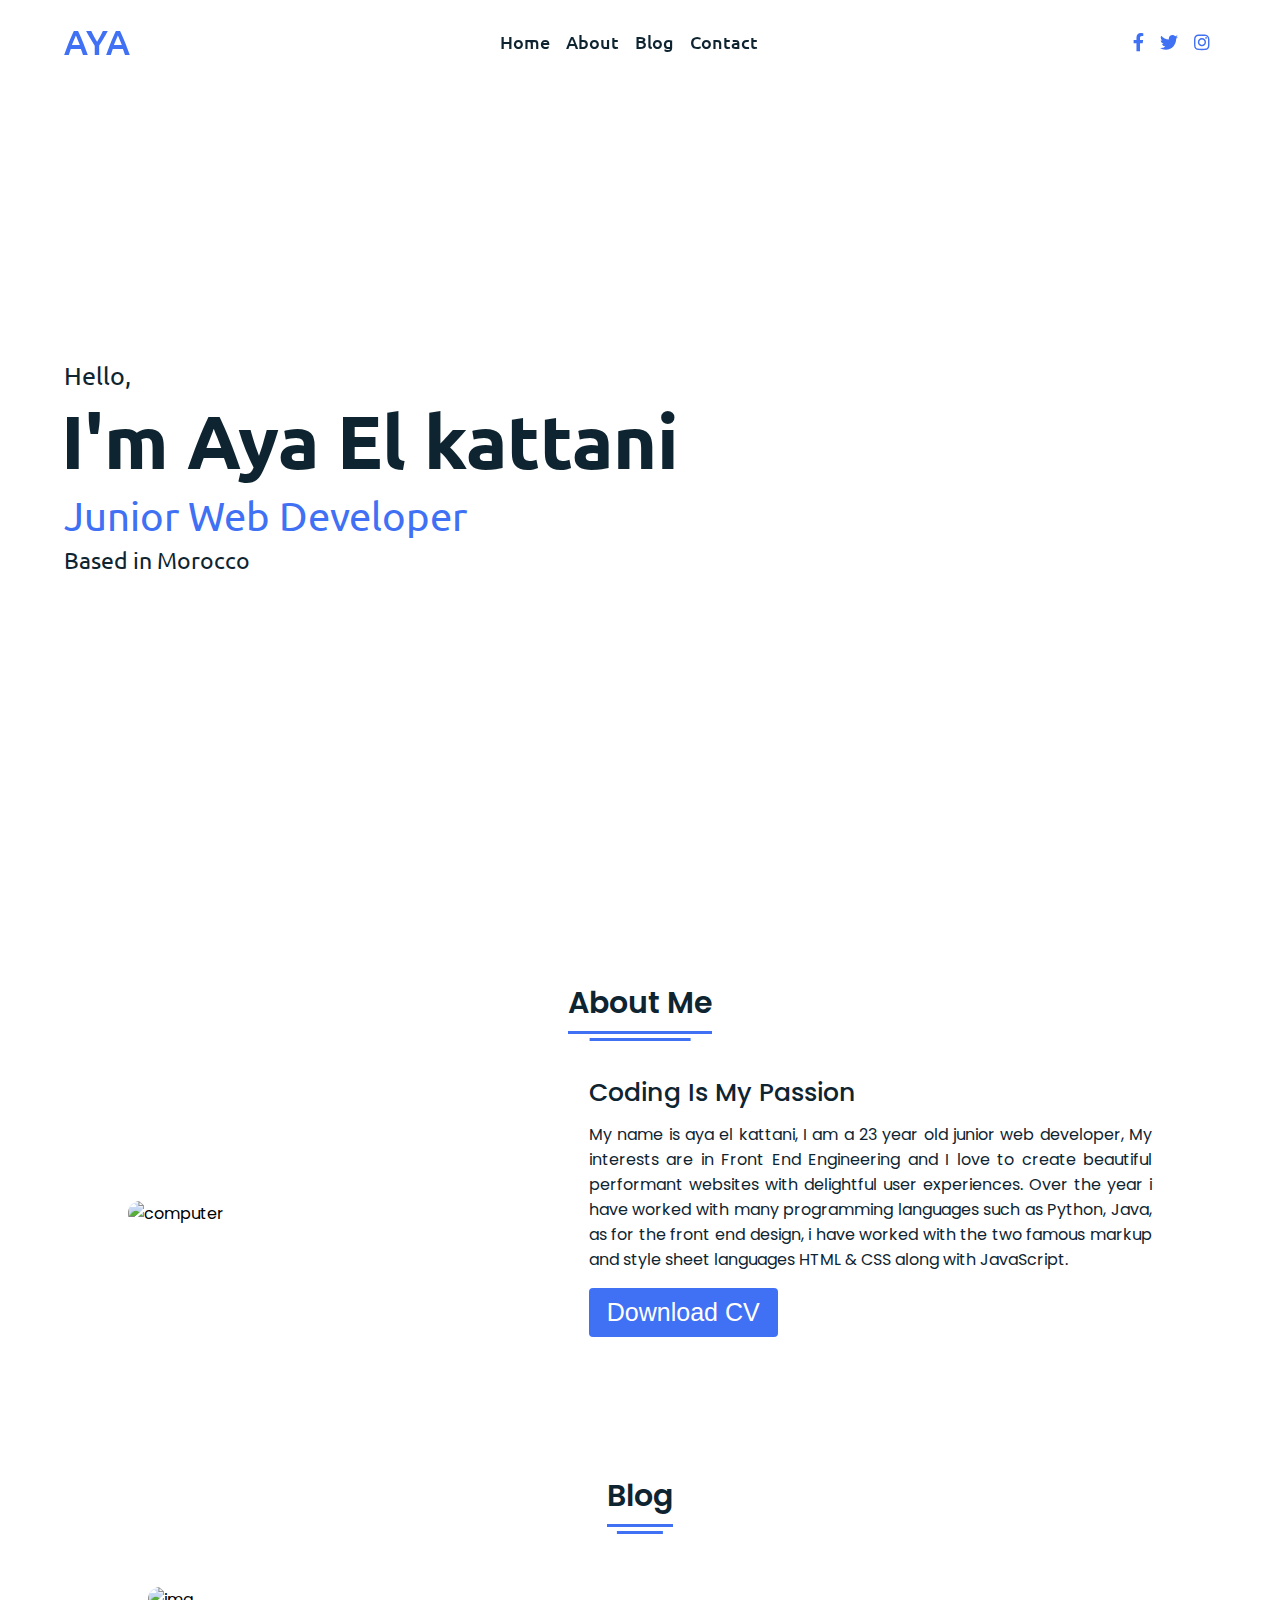
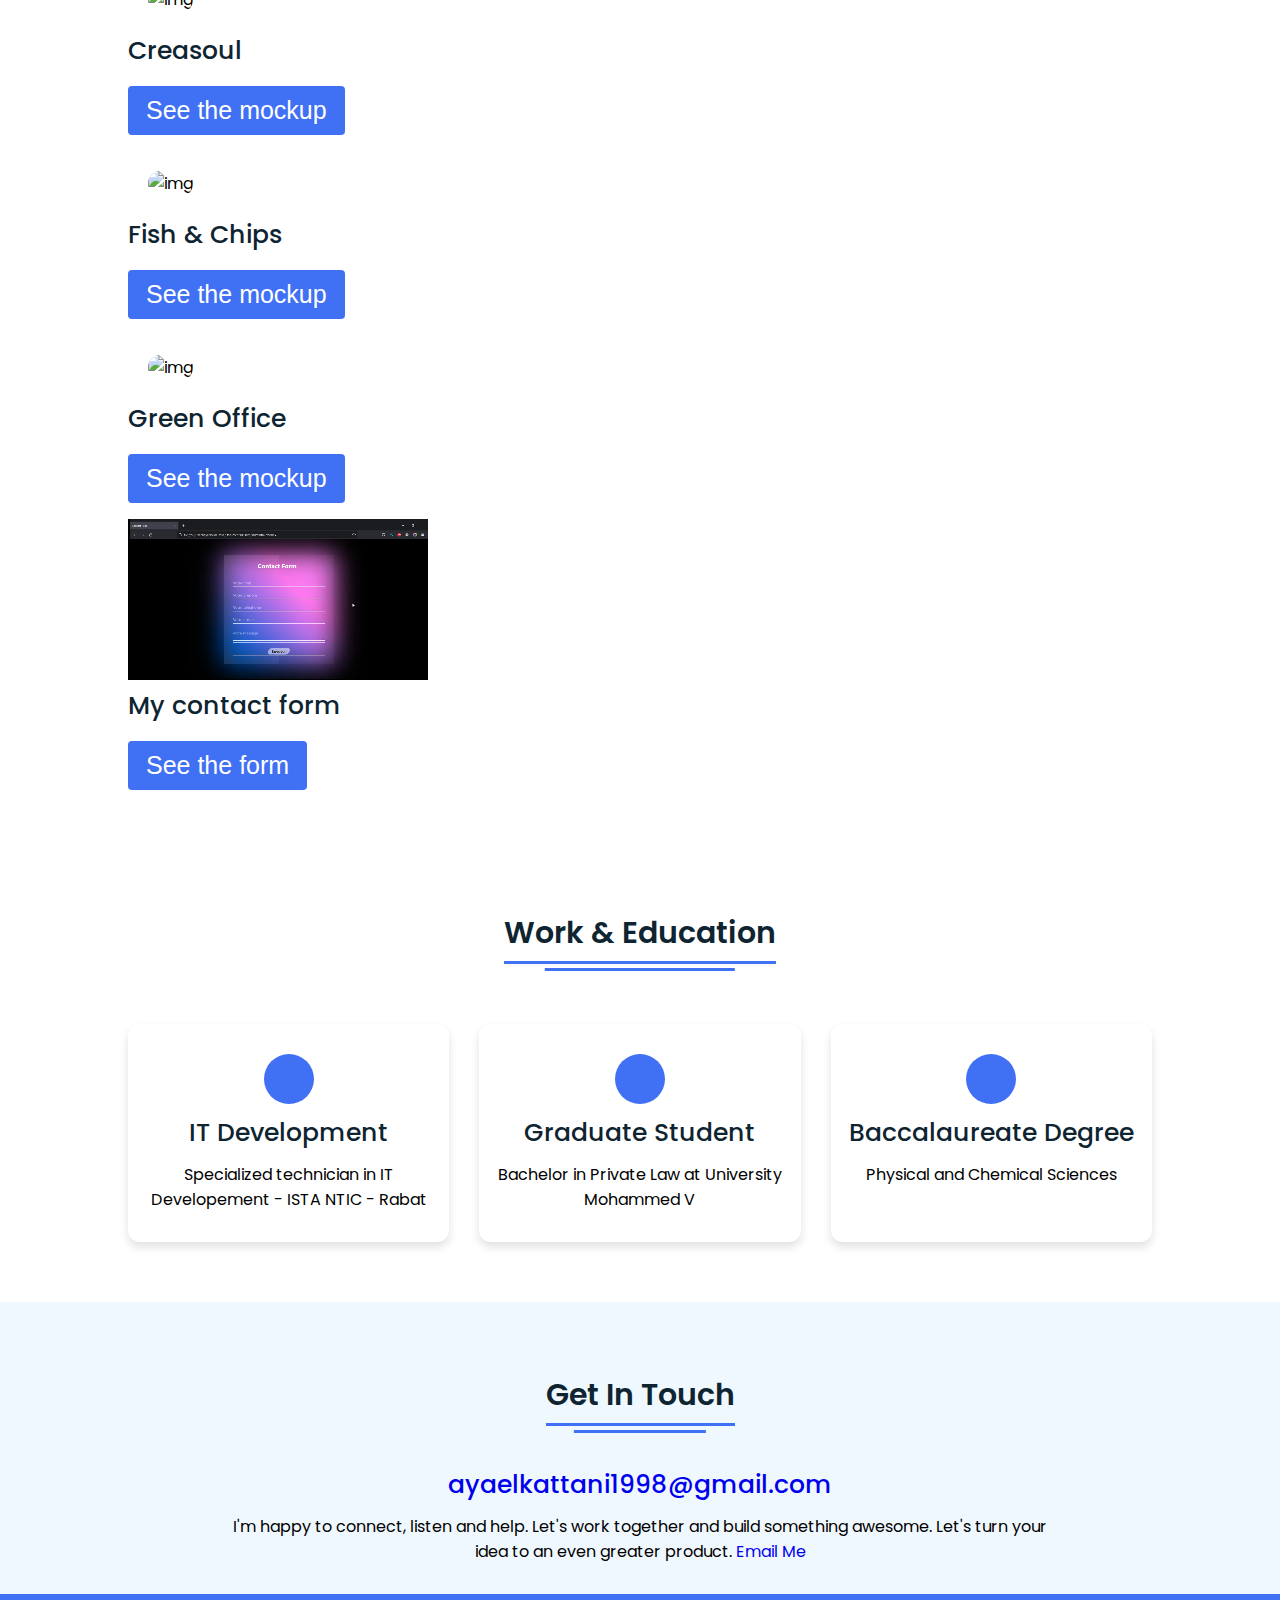
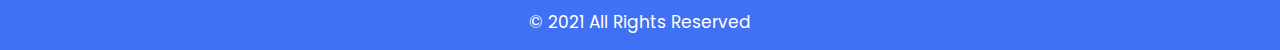
==== index.html @ eacef18b "Add files via upload" ====
<!DOCTYPE html>
<!-- Designined by CodingLab | www.youtube.com/codinglabyt -->
<html lang="en" dir="ltr">
  <head>
    <meta charset="UTF-8">
    <title>AYA'S WEBSITE</title>
    <link rel="stylesheet" href="style.css">
    <!-- Fontawesome CDN Link -->
    <link rel="stylesheet" href="https://cdnjs.cloudflare.com/ajax/libs/font-awesome/5.15.2/css/all.min.css"/>
     <meta name="viewport" content="width=device-width, initial-scale=1.0">
   </head>
<body>
  <!-- Move to up button -->
  <div class="scroll-button">
    <a href="#home"><i class="fas fa-arrow-up"></i></a>
  </div>
  <!-- navgaition menu -->
  <nav>
    <div class="navbar">
      <div class="logo"><a href="#">AYA</a></div>
      <ul class="menu">
          <li><a href="#home">Home</a></li>
          <li><a href="#about">About</a></li>
          <li><a href="#blog">Blog</a></li>
          <li><a href="#contact">Contact</a></li>
          <div class="cancel-btn">
            <i class="fas fa-times"></i>
          </div>
      </ul>
      <div class="media-icons">
        <a href="#"><i class="fab fa-facebook-f"></i></a>
        <a href="#"><i class="fab fa-twitter"></i></a>
        <a href="#"><i class="fab fa-instagram"></i></a>
      </div>
    </div>
    <div class="menu-btn">
      <i class="fas fa-bars"></i>
    </div>
  </nav>
  
<!-- Home Section Start -->
<section class="home" id="home">
  <div class="home-content">
    <div class="text">
      <div class="text-one">Hello,</div>
      <div class="text-two">I'm Aya El kattani</div>
      <div class="text-three">Junior Web Developer</div>
      <div class="text-four">Based in Morocco</div>
    </div>
    <!-- <div class="button">
      <button>Hire Me</button>
    </div> -->
  </div>
</section>

<!-- About Section Start -->
<section class="about" id="about">
  <div class="content">
    <div class="title"><span>About Me</span></div>
  <div class="about-details">
    <div class="left">
      <img src="images/mohammad-rahmani-unwXUc_Pqi4-unsplash(1)(1).jpg" alt="computer">
    </div>
    <div class="right">
      <div class="topic">Coding Is My Passion</div>
      <p>My name is aya el kattani, I am a 23 year old junior web developer, My interests are in Front End Engineering and I love to create beautiful performant websites with delightful user experiences. Over the year i have worked with many programming languages such as Python, Java, as for the front end design, i have worked with the two famous markup and style sheet languages HTML & CSS along with JavaScript.</p>
      <div class="button">
       <a href="CV.pdf"><button>Download CV</button></a>
      </div>
    </div>
  </div>
  </div>
</section>
<!-- My Blog Section Start -->
<!-- Section Tag and Other Div will same where we need to put same CSS -->
<section class="blog" id="blog">
  <div class="content">
    <div class="title"><span>Blog</span></div>
    <div class="blog-details">
      <div class="text">
        <div class="about-details">
          <div class="left">
            <img src="Images/desktop.png" alt="img" width="300px"/>
          </div>
          <div class="right">
            <div class="topic">Creasoul</div>
            <div class="button">
             <a href="Images/desktop.png"><button>See the mockup</button></a>
            </div>
          </div>
        </div>
        <div class="about-details">
          <div class="left">
            <img src="Images/desktopc.png" alt="img" width="300px"/>
          </div>
          <div class="right">
            <div class="topic">Fish & Chips</div>
            <div class="button">
             <a href="Images/desktopc.png"><button>See the mockup</button></a>
            </div>
          </div>
        </div>
        <div class="about-details">
          <div class="left">
            <img src="Images/desktopd.jpg" alt="img" width="300px"/>
          </div>
          <div class="right">
            <div class="topic">Green Office</div>
            <div class="button">
             <a href="Images/desktopd.png"><button>See the mockup</button></a>
            </div>
          </div>
        </div>   
        <div class="about-details">
          <div class="left">
            <video src="contact aya.mp4" alt="vid" width="300px">
          </div>
          <div class="right">
            <div class="topic">My contact form</div>
            <div class="button">
             <a href="contact aya.mp4"><button>See the form</button></a>
            </div>
          </div>
        </div>
    </div>
  </div>
 </section>

<!-- My Services Section Start -->
<section class="services" id="services">
  <div class="content">
    <div class="title"><span>Work & Education</span></div>
    <div class="boxes">
      <div class="box">
        <div class="icon">
      </div>
      <div class="topic">IT Development</div>
      <p>Specialized technician in IT Developement - ISTA NTIC - Rabat</p>
    </div>
      <div class="box">
        <div class="icon">
      </div>
      <div class="topic">Graduate Student</div>
      <p>Bachelor in Private Law at University Mohammed V</p>
    </div>
      <div class="box">
        <div class="icon">
      </div>
      <div class="topic">Baccalaureate Degree</div>
      <p>Physical and Chemical Sciences</p>
    </div>
  </div>
  </div>
</section>

<!-- Contact Me section Start -->
<section class="contact" id="contact">
  <div class="content">
    <div class="title"><span>Get In Touch</span></div>
    <div class="text">
      <div class="topic"><a href="mailto:#0">ayaelkattani1998@gmail.com</a></div>
      <p>I'm happy to connect, listen and help. Let's work together and build something awesome. Let's turn your idea to an even greater product.
        <a href="mailto:#0">Email Me</a>
      </p>
    </div>
  </div>
</section>

<!-- Footer Section Start -->
<footer>
  <div class="text">
    <span><a href="#"></a> &#169; 2021 All Rights Reserved</span>
  </div>
</footer>

  <script src="script.js"></script>
</body>
</html>
---- style.css ----
/* Google Font CDN Link */
@import url('https://fonts.googleapis.com/css2?family=Poppins:wght@400;500;600;700&family=Ubuntu:wght@400;500;700&display=swap');
*{
  margin: 0;
  padding: 0;
  box-sizing: border-box;
  text-decoration: none;
  scroll-behavior: smooth;
}
/* Custom Scroll Bar CSS */
::-webkit-scrollbar {
    width: 10px;
}
::-webkit-scrollbar-track {
    background: #f1f1f1;
}
::-webkit-scrollbar-thumb {
    background: #6e93f7;
    border-radius: 12px;
    transition: all 0.3s ease;
}
::-webkit-scrollbar-thumb:hover {
    background: #4070f4;
}
/* navbar styling */
nav{
  position: fixed;
  width: 100%;
  padding: 20px 0;
  z-index: 998;
  transition: all 0.3s ease;
  font-family: 'Ubuntu', sans-serif;
}
nav.sticky{
  background: #4070f4;
  padding: 13px 0;
}
nav .navbar{
  width: 90%;
  display: flex;
  justify-content: space-between;
  align-items: center;
  margin: auto;
}
nav .navbar .logo a{
  font-weight: 500;
  font-size: 35px;
  color: #4070f4;
}
nav.sticky .navbar .logo a{
  color: #fff;
}
nav .navbar .menu{
  display: flex;
  position: relative;
}
nav .navbar .menu li{
  list-style: none;
  margin: 0 8px;
}
.navbar .menu a{
  font-size: 18px;
  font-weight: 500;
  color: #0E2431;
  padding: 6px 0;
  transition: all 0.4s ease;
}
.navbar .menu a:hover{
  color: #4070f4;
}
nav.sticky .menu a{
  color: #FFF;
}
nav.sticky .menu a:hover{
  color: #0E2431;
}
.navbar .media-icons a{
  color: #4070f4;
  font-size: 18px;
  margin: 0 6px;
}
nav.sticky .media-icons a{
  color: #FFF;
}
/* Side Navigation Menu Button CSS */
nav .menu-btn,
.navbar .menu .cancel-btn{
  position: absolute;
  color: #fff;
  right: 30px;
  top: 20px;
  font-size: 20px;
  cursor: pointer;
  transition: all 0.3s ease;
  display: none;
}
nav .menu-btn{
  color: #4070f4;
}
nav.sticky .menu-btn{
  color: #FFF;
}
.navbar .menu .menu-btn{
  color: #fff;
}
/* home section styling */
.home{
  height: 100vh;
  width: 100%;
  background: url("Images/20945893.jpg") no-repeat;
  background-size: 50%;
  background-position: right;
  font-family: 'Ubuntu', sans-serif;
}
.home .home-content{
  width: 90%;
  height: 100%;
  margin: auto;
  display: flex;
  flex-direction: column;
  justify-content: center;
}
.home .text-one{
  font-size: 25px;
  color: #0E2431;
}
.home .text-two{
  color: #0E2431;
  font-size: 75px;
  font-weight: 600;
  margin-left: -3px;
}
.home .text-three{
  font-size: 40px;
  margin: 5px 0;
  color: #4070f4;
}
.home .text-four{
  font-size: 23px;
  margin: 5px 0;
  color: #0E2431;
}
.text img{
  margin: 20px;
}
.home .button{
  margin: 14px 0;
}
.home .button button{
  outline: none;
  padding: 8px 16px;
  border-radius: 6px;
  font-size: 25px;
  font-weight: 400;
  background: #4070f4;
  color: #fff;
  cursor: pointer;
  border: 2px solid transparent;
  transition: all 0.4s ease;
}
.home .button button:hover{
  border-color: #4070f4;
  background-color: #fff;
  color: #4070f4;
}
/* About Section Styling */
/* Those Elements Where We Have Apply Same CSS,
 I'm Selecting Directly 'Section Tag' and 'Class'  */
section{
  padding-top: 40px;
}
section .content{
  width: 80%;
  margin: 40px auto;
  font-family: 'Poppins', sans-serif;
}
.about .about-details{
  display: flex;
  justify-content: space-between;
  align-items: center;
}
section .title{
  display: flex;
  justify-content: center;
  margin-bottom: 40px;
}
section .title span{
  color: #0E2431;
  font-size: 30px;
  font-weight: 600;
  position: relative;
  padding-bottom: 8px;
}
section .title span::before,
section .title span::after{
  content: '';
  position: absolute;
  height: 3px;
  width: 100%;
  background: #4070f4;
  left: 0;
  bottom: 0;
}
section .title span::after{
  bottom: -7px;
  width: 70%;
  left: 50%;
  transform: translateX(-50%);
}
.about .about-details .left{
  width: 45%;
}
.left img{
  height: 400px;
  width: 400px;
  object-fit: cover;
  border-radius: 12px;
}
.about-details .right{
  width: 55%;
}
section  .topic{
  color: #0E2431;
  font-size: 25px;
  font-weight: 500;
  margin-bottom: 10px;
}
.about-details .right p{
  text-align: justify;
  color: #0E2431;
}
section .button{
  margin: 16px 0;
}
section .button button{
  outline: none;
  padding: 8px 16px;
  border-radius: 4px;
  font-size: 25px;
  font-weight: 400;
  background: #4070f4;
  color: #fff;
  border: 2px solid transparent;
  cursor: pointer;
  transition: all 0.4s ease;
}
section .button button:hover{
  border-color: #4070f4;
  background-color: #fff;
  color: #4070f4;
}
 /* My Skills CSS */
 .skills{
   background: #F0F8FF;
 }
 .skills .content{
   padding: 40px 0;
 }
 .skills .skills-details{
   display: flex;
   justify-content: space-between;
   align-items: center;
 }
 .skills-details .text{
   width: 50%;
 }
 .skills-details p{
   color: #0E2431;
   text-align: justify;
 }
.skills .skills-details .experience{
  display: flex;
  align-items: center;
  margin: 0 10px;
}
.skills-details .experience .num{
  color: #0E2431;
  font-size: 80px;
}
.skills-details .experience .exp{
  color: #0E2431;
  margin-left: 20px;
  font-size: 18px;
  font-weight: 500;
  margin: 0 6px;
}
.skills-details .boxes{
  width: 45%;
  display: flex;
  flex-wrap: wrap;
  justify-content: space-between;
}
.skills-details .box{
  width: calc(100% / 2 - 20px);
  margin: 20px 0;
}
.skills-details .boxes .topic{
  font-size: 20px;
  color: #4070f4;
}
.skills-details .boxes .per{
  font-size: 60px;
  color: #4070f4;
}
/* My Services CSS */
.services .boxes{
  display: flex;
  flex-wrap: wrap;
  justify-content: space-between;
}
.services .boxes .box{
  margin: 20px 0;
  width: calc(100% / 3 - 20px);
  text-align: center;
  border-radius: 12px;
  padding: 30px 10px;
  box-shadow: 0 5px 10px rgba(0, 0, 0, 0.12);
  cursor: default;
  transition: all 0.4s ease;
}
.services .boxes .box:hover{
  background: #4070f4;
  color: #fff;
}
.services .boxes .box .icon{
  height: 50px;
  width: 50px;
  background: #4070f4;
  border-radius: 50%;
  text-align: center;
  line-height: 50px;
  font-size: 18px;
  color: #fff;
  margin: 0 auto 10px auto;
  transition: all 0.4s ease;
}
.boxes .box:hover .icon{
  background-color: #fff;
  color: #4070f4;
}
.services .boxes .box:hover .topic,
.services .boxes .box:hover p{
  color: #0E2431;
  transition: all 0.4s ease;
}
.services .boxes .box:hover .topic,
.services .boxes .box:hover p{
  color: #fff;
}
/* Contact Me CSS */
.contact{
  background: #F0F8FF;
}
.contact .content{
  margin: 0 auto;
  padding: 30px 0;
}
.contact .text{
  width: 80%;
  text-align: center;
  margin: auto;
}
/* Footer CSS */
footer{
  background: #4070f4;
  padding: 15px 0;
  text-align: center;
  font-family: 'Poppins', sans-serif;
}
footer .text span{
  font-size: 17px;
  font-weight: 400;
  color: #fff;
}
footer .text span a{
  font-weight: 500;
  color: #FFF;
}
footer .text span a:hover{
  text-decoration: underline;
}
/* Scroll TO Top Button CSS */
.scroll-button a{
  position: fixed;
  bottom: 20px;
  right: 20px;
  color: #fff;
  background: #4070f4;
  padding: 7px 12px;;
  font-size: 18px;
  border-radius: 6px;
  box-shadow: rgba(0, 0, 0, 0.15);
  display: none;
}
/* Responsive Media Query */
@media (max-width: 1190px) {
  section .content{
    width: 85%;
  }
}
@media (max-width: 1000px) {
  .about .about-details{
    justify-content: center;
    flex-direction: column;
  }
  .about .about-details .left{
    display: flex;
    justify-content: center;
    width: 100%;
  }
  .about-details .right{
    width: 90%;
    margin: 40px 0;
  }
  .services .boxes .box{
    margin: 20px 0;
    width: calc(100% / 2 - 20px);
  }
}
@media (max-width: 900px) {
  .about .left img{
    height: 350px;
    width: 350px;
  }
}
@media (max-width: 750px) {
  nav .navbar{
    width: 90%;
  }
  nav .navbar .menu{
    position: fixed;
    left: -100%;
    top: 0;
    background: #0E2431;
    height: 100vh;
    max-width: 400px;
    width: 100%;
    padding-top: 60px;
    flex-direction: column;
    align-items: center;
    transition: all 0.5s ease;
  }
  .navbar.active .menu{
    left: 0;
  }
  nav .navbar .menu a{
    font-size: 23px;
    display: block;
    color: #fff;
    margin: 10px 0;
  }
  nav.sticky .menu a:hover{
    color: #4070f4;
  }
  nav .navbar .media-icons{
    display: none;
  }
  nav .menu-btn,
  .navbar .menu .cancel-btn{
    display: block;
  }
  .home .text-two{
    font-size: 65px;
  }
  .home .text-three{
    font-size: 35px;
  }
  .skills .skills-details{
    align-items: center;
    justify-content: center;
    flex-direction: column;
  }
  .skills-details .text{
    width: 100%;
    margin-bottom: 50px;
  }
  .skills-details .boxes{
    justify-content: center;
    align-items: center;
    width: 100%;
  }
  .services .boxes .box{
    margin: 20px 0;
    width: 100%;
  }
  .contact .text{
    width: 100%;
}
}
@media (max-width: 500px){
  .home .text-two{
    font-size: 55px;
  }
  .home .text-three{
    font-size: 33px;
  }
  .skills-details .boxes .per{
    font-size: 50px;
    color: #4070f4;
  }
}
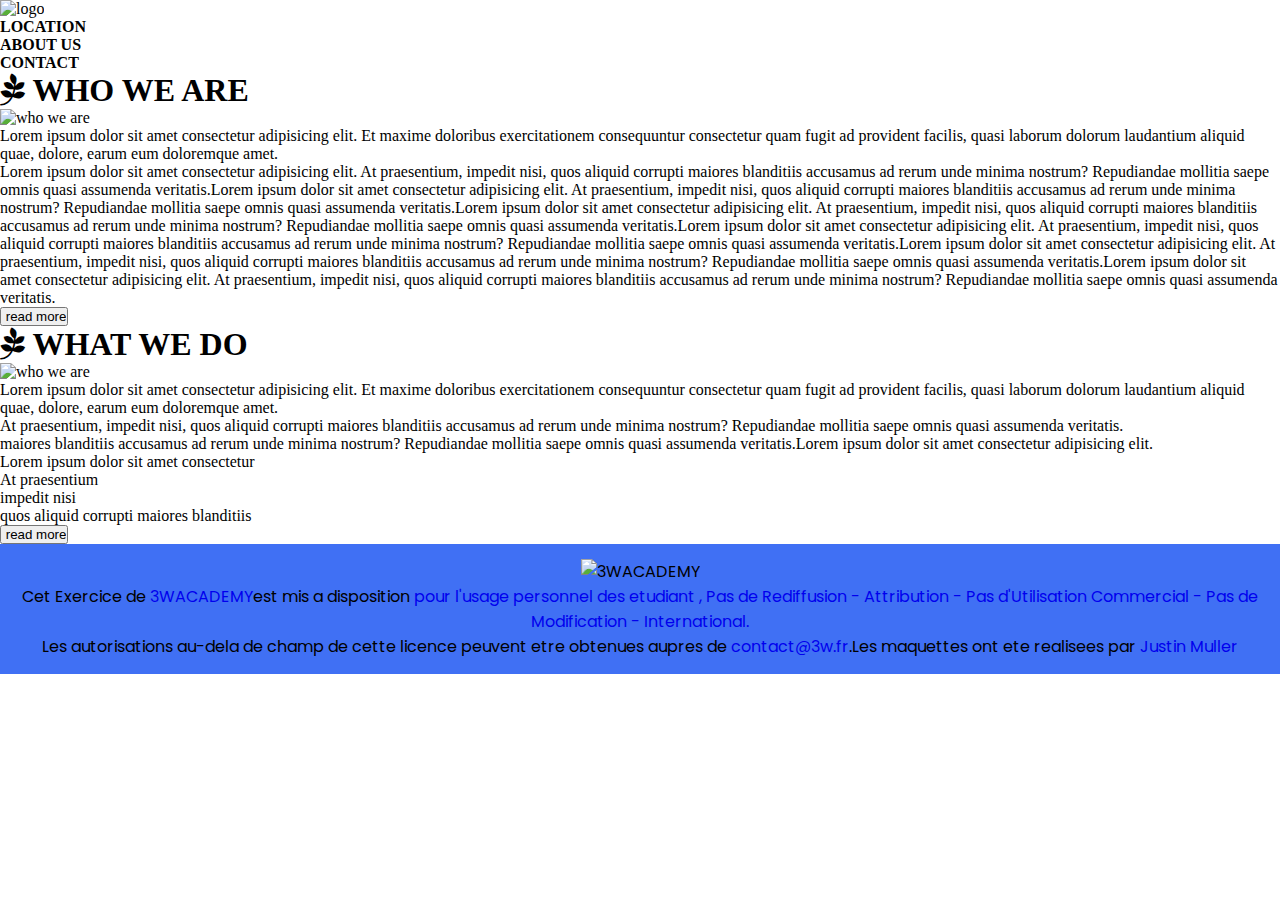
==== commit 5dbbf9a5: "Add files via upload" ====
--- a/index.html
+++ b/index.html
@@ -1,178 +1,50 @@
 <!DOCTYPE html>
-<!-- Designined by CodingLab | www.youtube.com/codinglabyt -->
-<html lang="en" dir="ltr">
-  <head>
-    <meta charset="UTF-8">
-    <title>AYA'S WEBSITE</title>
-    <link rel="stylesheet" href="style.css">
-    <!-- Fontawesome CDN Link -->
-    <link rel="stylesheet" href="https://cdnjs.cloudflare.com/ajax/libs/font-awesome/5.15.2/css/all.min.css"/>
-     <meta name="viewport" content="width=device-width, initial-scale=1.0">
-   </head>
+<html>
+<head>
+    <meta charset='utf-8'>
+    <title>GREEN OFFICE</title>
+    <link rel='stylesheet' type='text/css' href='style.css'>
+</head>
 <body>
-  <!-- Move to up button -->
-  <div class="scroll-button">
-    <a href="#home"><i class="fas fa-arrow-up"></i></a>
-  </div>
-  <!-- navgaition menu -->
-  <nav>
-    <div class="navbar">
-      <div class="logo"><a href="#">AYA</a></div>
-      <ul class="menu">
-          <li><a href="#home">Home</a></li>
-          <li><a href="#about">About</a></li>
-          <li><a href="#blog">Blog</a></li>
-          <li><a href="#contact">Contact</a></li>
-          <div class="cancel-btn">
-            <i class="fas fa-times"></i>
-          </div>
-      </ul>
-      <div class="media-icons">
-        <a href="#"><i class="fab fa-facebook-f"></i></a>
-        <a href="#"><i class="fab fa-twitter"></i></a>
-        <a href="#"><i class="fab fa-instagram"></i></a>
-      </div>
-    </div>
-    <div class="menu-btn">
-      <i class="fas fa-bars"></i>
-    </div>
-  </nav>
-  
-<!-- Home Section Start -->
-<section class="home" id="home">
-  <div class="home-content">
-    <div class="text">
-      <div class="text-one">Hello,</div>
-      <div class="text-two">I'm Aya El kattani</div>
-      <div class="text-three">Junior Web Developer</div>
-      <div class="text-four">Based in Morocco</div>
-    </div>
-    <!-- <div class="button">
-      <button>Hire Me</button>
-    </div> -->
-  </div>
-</section>
-
-<!-- About Section Start -->
-<section class="about" id="about">
-  <div class="content">
-    <div class="title"><span>About Me</span></div>
-  <div class="about-details">
-    <div class="left">
-      <img src="images/mohammad-rahmani-unwXUc_Pqi4-unsplash(1)(1).jpg" alt="computer">
-    </div>
-    <div class="right">
-      <div class="topic">Coding Is My Passion</div>
-      <p>My name is aya el kattani, I am a 23 year old junior web developer, My interests are in Front End Engineering and I love to create beautiful performant websites with delightful user experiences. Over the year i have worked with many programming languages such as Python, Java, as for the front end design, i have worked with the two famous markup and style sheet languages HTML & CSS along with JavaScript.</p>
-      <div class="button">
-       <a href="CV.pdf"><button>Download CV</button></a>
-      </div>
-    </div>
-  </div>
-  </div>
-</section>
-<!-- My Blog Section Start -->
-<!-- Section Tag and Other Div will same where we need to put same CSS -->
-<section class="blog" id="blog">
-  <div class="content">
-    <div class="title"><span>Blog</span></div>
-    <div class="blog-details">
-      <div class="text">
-        <div class="about-details">
-          <div class="left">
-            <img src="Images/desktop.png" alt="img" width="300px"/>
-          </div>
-          <div class="right">
-            <div class="topic">Creasoul</div>
-            <div class="button">
-             <a href="Images/desktop.png"><button>See the mockup</button></a>
-            </div>
-          </div>
+    <header>
+        <img src="Maquette1/img/logo.png" alt="logo">
+        <ul>
+            <li><b>LOCATION</b></li>
+            <!-- <button type="button" onclick="">LOCATION</button> -->
+            <li><b>ABOUT US</b></li>
+            <!-- <button type="button" onclick="">ABOUT</button> -->
+            <li><b>CONTACT</b></li>
+            <!-- <button type="button" onclick="">CONTACT</button> -->
+        </ul>
+    </header>
+    <div class="backgound">
+        <div class="first_div">
+            <h1><i class="fa fa-pagelines" aria-hidden="true"></i>
+                <link rel="stylesheet" href="https://stackpath.bootstrapcdn.com/font-awesome/4.7.0/css/font-awesome.min.css" integrity="sha384-wvfXpqpZZVQGK6TAh5PVlGOfQNHSoD2xbE+QkPxCAFlNEevoEH3Sl0sibVcOQVnN" crossorigin="anonymous">WHO WE ARE</h1>
+            <img src="Maquette1/img/who.jpg" alt="who we are" height="150px">
+            <p class="">Lorem ipsum dolor sit amet consectetur adipisicing elit. Et maxime doloribus exercitationem consequuntur consectetur quam fugit ad provident facilis, quasi laborum dolorum laudantium aliquid quae, dolore, earum eum doloremque amet.</p>
+            <p>Lorem ipsum dolor sit amet consectetur adipisicing elit. At praesentium, impedit nisi, quos aliquid corrupti maiores blanditiis accusamus ad rerum unde minima nostrum? Repudiandae mollitia saepe omnis quasi assumenda veritatis.Lorem ipsum dolor sit amet consectetur adipisicing elit. At praesentium, impedit nisi, quos aliquid corrupti maiores blanditiis accusamus ad rerum unde minima nostrum? Repudiandae mollitia saepe omnis quasi assumenda veritatis.Lorem ipsum dolor sit amet consectetur adipisicing elit. At praesentium, impedit nisi, quos aliquid corrupti maiores blanditiis accusamus ad rerum unde minima nostrum? Repudiandae mollitia saepe omnis quasi assumenda veritatis.Lorem ipsum dolor sit amet consectetur adipisicing elit. At praesentium, impedit nisi, quos aliquid corrupti maiores blanditiis accusamus ad rerum unde minima nostrum? Repudiandae mollitia saepe omnis quasi assumenda veritatis.Lorem ipsum dolor sit amet consectetur adipisicing elit. At praesentium, impedit nisi, quos aliquid corrupti maiores blanditiis accusamus ad rerum unde minima nostrum? Repudiandae mollitia saepe omnis quasi assumenda veritatis.Lorem ipsum dolor sit amet consectetur adipisicing elit. At praesentium, impedit nisi, quos aliquid corrupti maiores blanditiis accusamus ad rerum unde minima nostrum? Repudiandae mollitia saepe omnis quasi assumenda veritatis.</p>
+            <input type="button" name="button" value=" read more">
         </div>
-        <div class="about-details">
-          <div class="left">
-            <img src="Images/desktopc.png" alt="img" width="300px"/>
-          </div>
-          <div class="right">
-            <div class="topic">Fish & Chips</div>
-            <div class="button">
-             <a href="Images/desktopc.png"><button>See the mockup</button></a>
-            </div>
-          </div>
-        </div>
-        <div class="about-details">
-          <div class="left">
-            <img src="Images/desktopd.jpg" alt="img" width="300px"/>
-          </div>
-          <div class="right">
-            <div class="topic">Green Office</div>
-            <div class="button">
-             <a href="Images/desktopd.png"><button>See the mockup</button></a>
-            </div>
-          </div>
-        </div>   
-        <div class="about-details">
-          <div class="left">
-            <video src="contact aya.mp4" alt="vid" width="300px">
-          </div>
-          <div class="right">
-            <div class="topic">My contact form</div>
-            <div class="button">
-             <a href="contact aya.mp4"><button>See the form</button></a>
-            </div>
-          </div>
+        <div class="second_div">
+            <h1><i class="fa fa-pagelines" aria-hidden="true"></i>
+                <link rel="stylesheet" href="https://stackpath.bootstrapcdn.com/font-awesome/4.7.0/css/font-awesome.min.css" integrity="sha384-wvfXpqpZZVQGK6TAh5PVlGOfQNHSoD2xbE+QkPxCAFlNEevoEH3Sl0sibVcOQVnN" crossorigin="anonymous">WHAT WE DO</h1>
+            <img src="Maquette1/img/who.jpg" alt="who we are" height="150px">
+            <p class="">Lorem ipsum dolor sit amet consectetur adipisicing elit. Et maxime doloribus exercitationem consequuntur consectetur quam fugit ad provident facilis, quasi laborum dolorum laudantium aliquid quae, dolore, earum eum doloremque amet.</p>
+            <p>At praesentium, impedit nisi, quos aliquid corrupti maiores blanditiis accusamus ad rerum unde minima nostrum? Repudiandae mollitia saepe omnis quasi assumenda veritatis.</p>
+            <p>maiores blanditiis accusamus ad rerum unde minima nostrum? Repudiandae mollitia saepe omnis quasi assumenda veritatis.Lorem ipsum dolor sit amet consectetur adipisicing elit.</p>
+            <ul class="list">
+                <li>Lorem ipsum dolor sit amet consectetur</li>
+                <li>At praesentium</li>
+                <li>impedit nisi</li>
+                <li>quos aliquid corrupti maiores blanditiis</li>
+            </ul>
+            <input type="button" name="button" value=" read more">    
         </div>
     </div>
-  </div>
- </section>
-
-<!-- My Services Section Start -->
-<section class="services" id="services">
-  <div class="content">
-    <div class="title"><span>Work & Education</span></div>
-    <div class="boxes">
-      <div class="box">
-        <div class="icon">
-      </div>
-      <div class="topic">IT Development</div>
-      <p>Specialized technician in IT Developement - ISTA NTIC - Rabat</p>
-    </div>
-      <div class="box">
-        <div class="icon">
-      </div>
-      <div class="topic">Graduate Student</div>
-      <p>Bachelor in Private Law at University Mohammed V</p>
-    </div>
-      <div class="box">
-        <div class="icon">
-      </div>
-      <div class="topic">Baccalaureate Degree</div>
-      <p>Physical and Chemical Sciences</p>
-    </div>
-  </div>
-  </div>
-</section>
-
-<!-- Contact Me section Start -->
-<section class="contact" id="contact">
-  <div class="content">
-    <div class="title"><span>Get In Touch</span></div>
-    <div class="text">
-      <div class="topic"><a href="mailto:#0">ayaelkattani1998@gmail.com</a></div>
-      <p>I'm happy to connect, listen and help. Let's work together and build something awesome. Let's turn your idea to an even greater product.
-        <a href="mailto:#0">Email Me</a>
-      </p>
-    </div>
-  </div>
-</section>
-
-<!-- Footer Section Start -->
-<footer>
-  <div class="text">
-    <span><a href="#"></a> &#169; 2021 All Rights Reserved</span>
-  </div>
-</footer>
-
-  <script src="script.js"></script>
+    <footer>
+        <img src="Maquette1/img/3WACADEMY.jpg" alt="3WACADEMY">
+        <p>Cet Exercice de <a href="#">3WACADEMY</a>est mis a disposition <a href="#">pour l'usage personnel des etudiant , Pas de Rediffusion - Attribution - Pas d'Utilisation Commercial - Pas de Modification - International.</a><br> Les autorisations au-dela de champ de cette licence peuvent etre obtenues aupres de <a href="mailto:contact@3w.fr">contact@3w.fr</a>.Les maquettes ont ete realisees par <a href="#">Justin Muller</a></p>
+    </footer>
 </body>
-</html>
+</html>